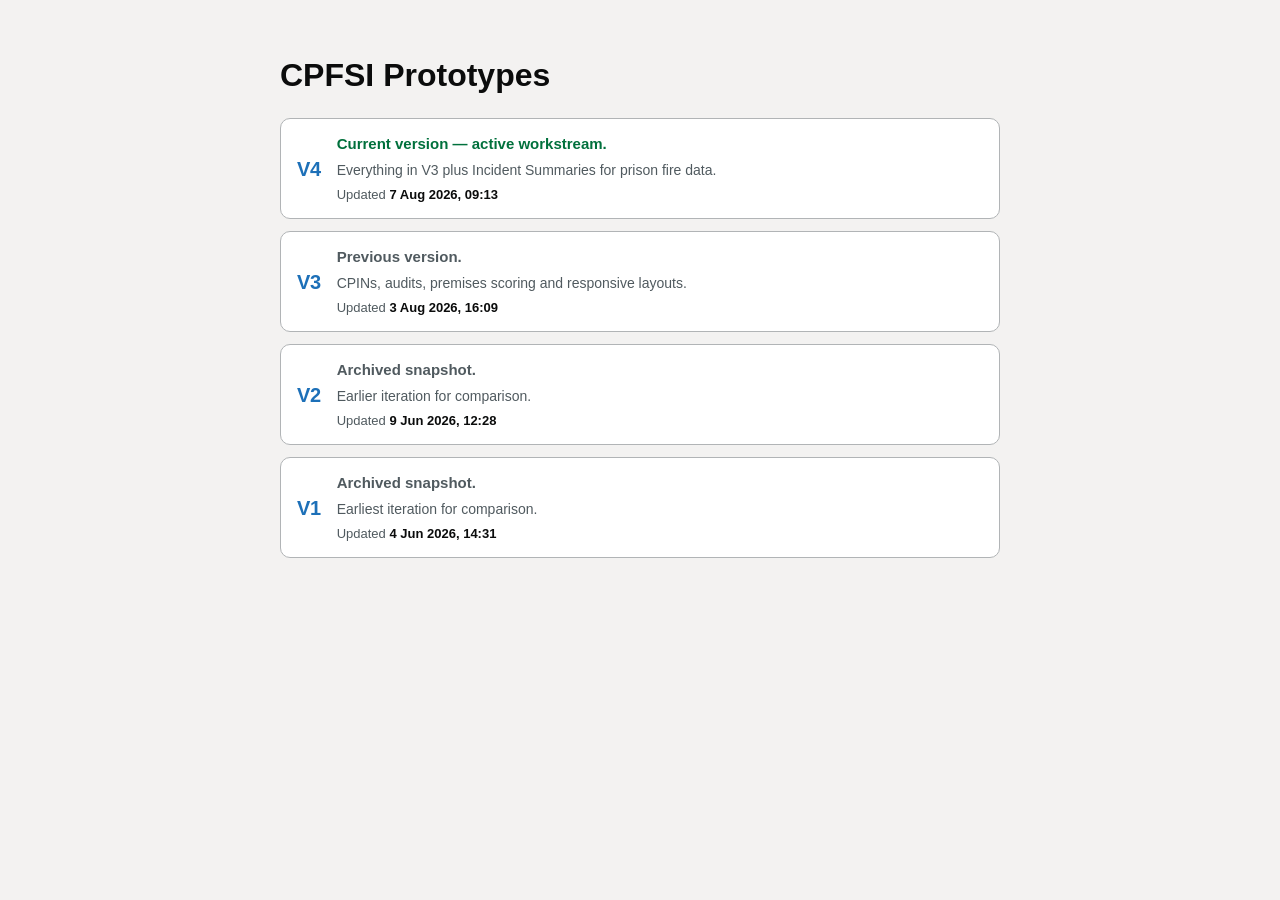
==== index.html @ bd9b595c "Update incident summaries and UI components in v4. Change storage key to v4, add new premises and fi" ====
<!doctype html>
<html lang="en-GB">
<head>
  <meta charset="utf-8">
  <meta name="viewport" content="width=device-width, initial-scale=1">
  <title>CPFSI Prototypes</title>
  <style>
    :root {
      color-scheme: light;
      --bg: #f3f2f1;
      --card: #ffffff;
      --text: #0b0c0c;
      --muted: #505a5f;
      --border: #b1b4b6;
      --link: #1d70b8;
      --link-hover: #003078;
      --green: #00703c;
    }

    * { box-sizing: border-box; }

    body {
      margin: 0;
      font-family: Arial, sans-serif;
      background: var(--bg);
      color: var(--text);
      line-height: 1.5;
    }

    main {
      max-width: 760px;
      margin: 56px auto;
      padding: 0 20px;
    }

    h1 {
      margin: 0 0 24px;
      font-size: 2rem;
      line-height: 1.2;
    }

    ul {
      list-style: none;
      margin: 0;
      padding: 0;
      display: grid;
      gap: 12px;
    }

    .prototype-card {
      display: grid;
      grid-template-columns: auto 1fr;
      gap: 4px 16px;
      align-items: center;
      background: var(--card);
      border: 1px solid var(--border);
      border-radius: 10px;
      padding: 14px 16px;
      text-decoration: none;
      color: inherit;
      transition: border-color 120ms ease, box-shadow 120ms ease;
    }

    a.prototype-card:hover {
      border-color: var(--link);
      box-shadow: 0 2px 8px rgba(11, 12, 12, 0.08);
    }

    a.prototype-card:hover .prototype-version {
      color: var(--link-hover);
      text-decoration: underline;
    }

    .prototype-version {
      grid-row: 1 / 4;
      font-size: 1.25rem;
      font-weight: 700;
      color: var(--link);
      letter-spacing: -0.02em;
    }

    .prototype-audience {
      font-size: 0.9375rem;
      font-weight: 600;
      color: var(--muted);
    }

    .prototype-card--current .prototype-audience {
      color: var(--green);
    }

    .prototype-purpose {
      font-size: 0.875rem;
      color: var(--muted);
    }

    .prototype-updated {
      font-size: 0.8125rem;
      color: var(--muted);
      font-variant-numeric: tabular-nums;
    }

    .prototype-updated time {
      font-weight: 600;
      color: var(--text);
    }

  </style>
</head>
<body>
  <main>
    <h1>CPFSI Prototypes</h1>

    <ul>
      <li>
        <a class="prototype-card prototype-card--current" href="/v4/">
          <span class="prototype-version">V4</span>
          <span class="prototype-audience">Current version — active workstream.</span>
          <span class="prototype-purpose">Everything in V3 plus Incident Summaries for prison fire data.</span>
          <span class="prototype-updated" data-build="v4"></span>
        </a>
      </li>
      <li>
        <a class="prototype-card" href="/v3/">
          <span class="prototype-version">V3</span>
          <span class="prototype-audience">Previous version.</span>
          <span class="prototype-purpose">CPINs, audits, premises scoring and responsive layouts.</span>
          <span class="prototype-updated" data-build="v3"></span>
        </a>
      </li>
      <li>
        <a class="prototype-card" href="/v2/">
          <span class="prototype-version">V2</span>
          <span class="prototype-audience">Archived snapshot.</span>
          <span class="prototype-purpose">Earlier iteration for comparison.</span>
          <span class="prototype-updated" data-build="v2"></span>
        </a>
      </li>
      <li>
        <a class="prototype-card" href="/v1/">
          <span class="prototype-version">V1</span>
          <span class="prototype-audience">Archived snapshot.</span>
          <span class="prototype-purpose">Earliest iteration for comparison.</span>
          <span class="prototype-updated" data-build="v1"></span>
        </a>
      </li>
    </ul>
  </main>
  <script>
    // BUILD_STAMPS — update whenever you change the prototype (see .cursor/rules/prototype-build-stamps.mdc).
    const BUILD_STAMPS = {
      v1: '4 Jun 2026, 14:31',
      v2: '9 Jun 2026, 12:28',
      v3: '3 Aug 2026, 16:09',
      v4: '7 Aug 2026, 09:13'
    };

    document.querySelectorAll('[data-build]').forEach(function (el) {
      const stamp = BUILD_STAMPS[el.dataset.build];
      if (!stamp) return;
      el.innerHTML = 'Updated <time datetime="' + stampToDatetime(stamp) + '">' + stamp + '</time>';
    });

    function stampToDatetime(stamp) {
      const m = stamp.match(/^(\d{1,2})\s+(\w+)\s+(\d{4}),\s*(\d{1,2}):(\d{2})$/);
      if (!m) return '';
      const months = { Jan: '01', Feb: '02', Mar: '03', Apr: '04', May: '05', Jun: '06',
        Jul: '07', Aug: '08', Sep: '09', Oct: '10', Nov: '11', Dec: '12' };
      const mon = months[m[2]] || '01';
      const day = m[1].padStart(2, '0');
      const hour = m[4].padStart(2, '0');
      return m[3] + '-' + mon + '-' + day + 'T' + hour + ':' + m[5];
    }
  </script>
</body>
</html>
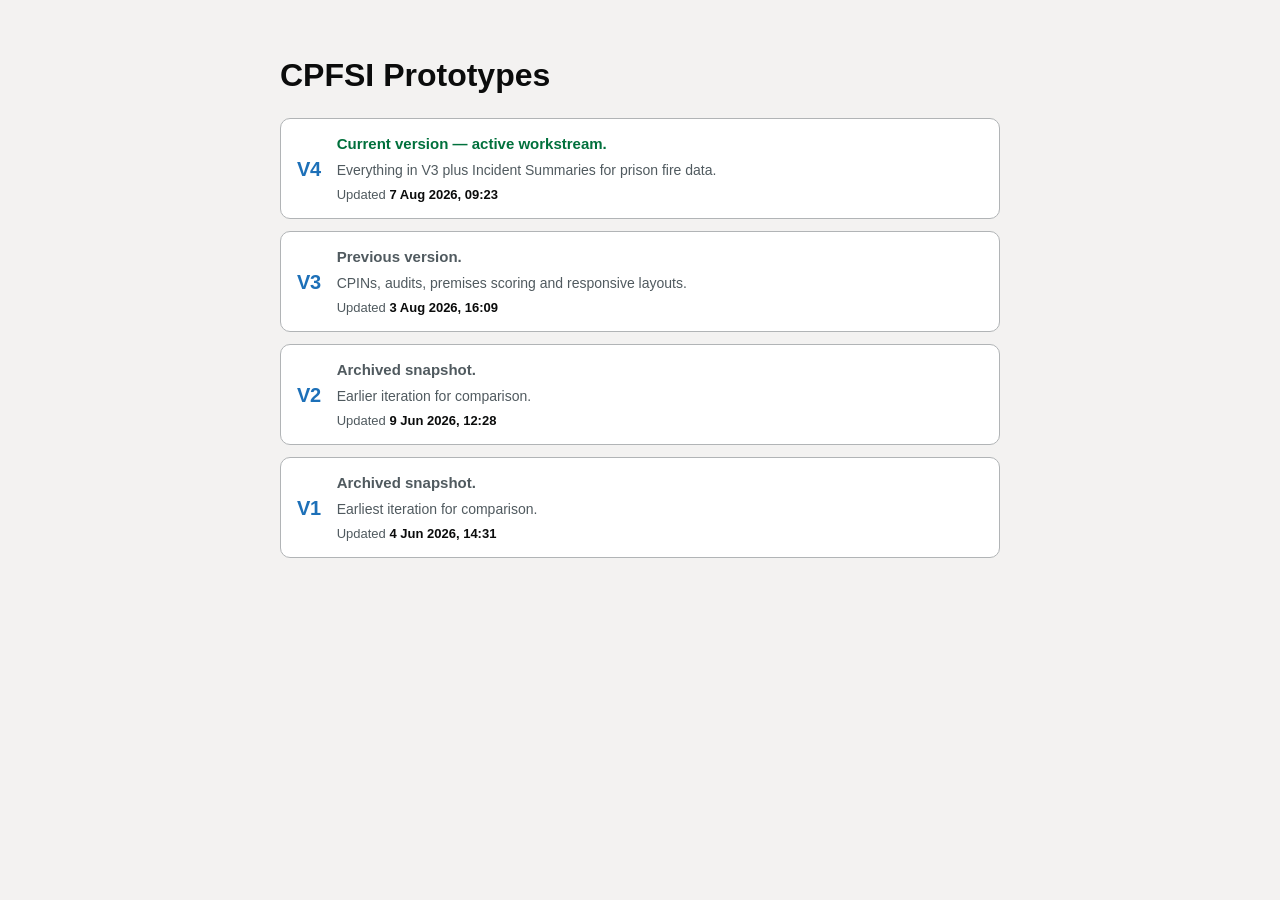
==== commit 61f61761: "Update incident summaries and batch selection functionality in v4. Introduce a new method to reconci" ====
--- a/index.html
+++ b/index.html
@@ -152,7 +152,7 @@
       v1: '4 Jun 2026, 14:31',
       v2: '9 Jun 2026, 12:28',
       v3: '3 Aug 2026, 16:09',
-      v4: '7 Aug 2026, 09:13'
+      v4: '7 Aug 2026, 09:23'
     };
 
     document.querySelectorAll('[data-build]').forEach(function (el) {
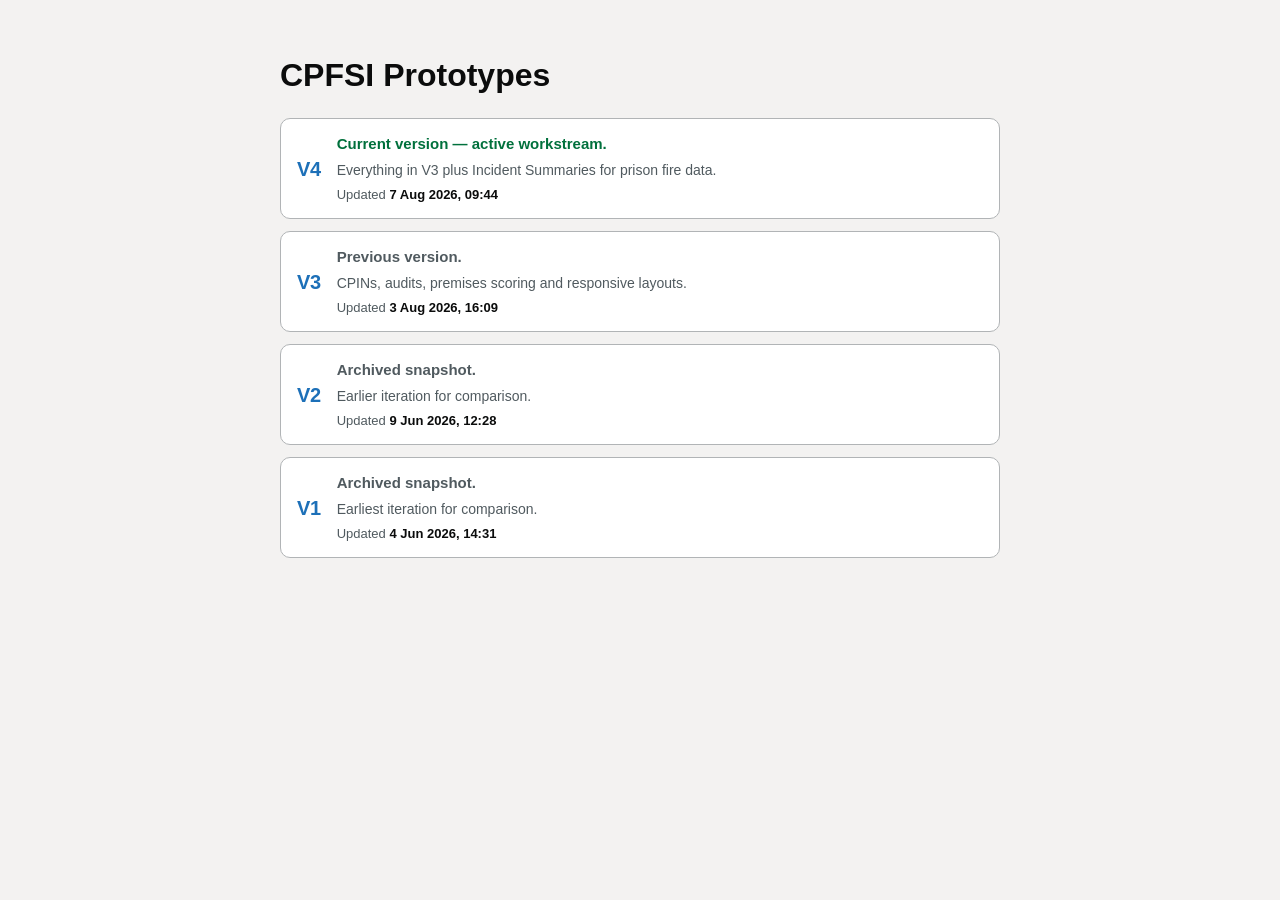
==== commit 8c79f80a: "Update incident summary tile color in v4 and adjust build timestamp in index.html. Introduce a new b" ====
--- a/index.html
+++ b/index.html
@@ -152,7 +152,7 @@
       v1: '4 Jun 2026, 14:31',
       v2: '9 Jun 2026, 12:28',
       v3: '3 Aug 2026, 16:09',
-      v4: '7 Aug 2026, 09:23'
+      v4: '7 Aug 2026, 09:44'
     };
 
     document.querySelectorAll('[data-build]').forEach(function (el) {
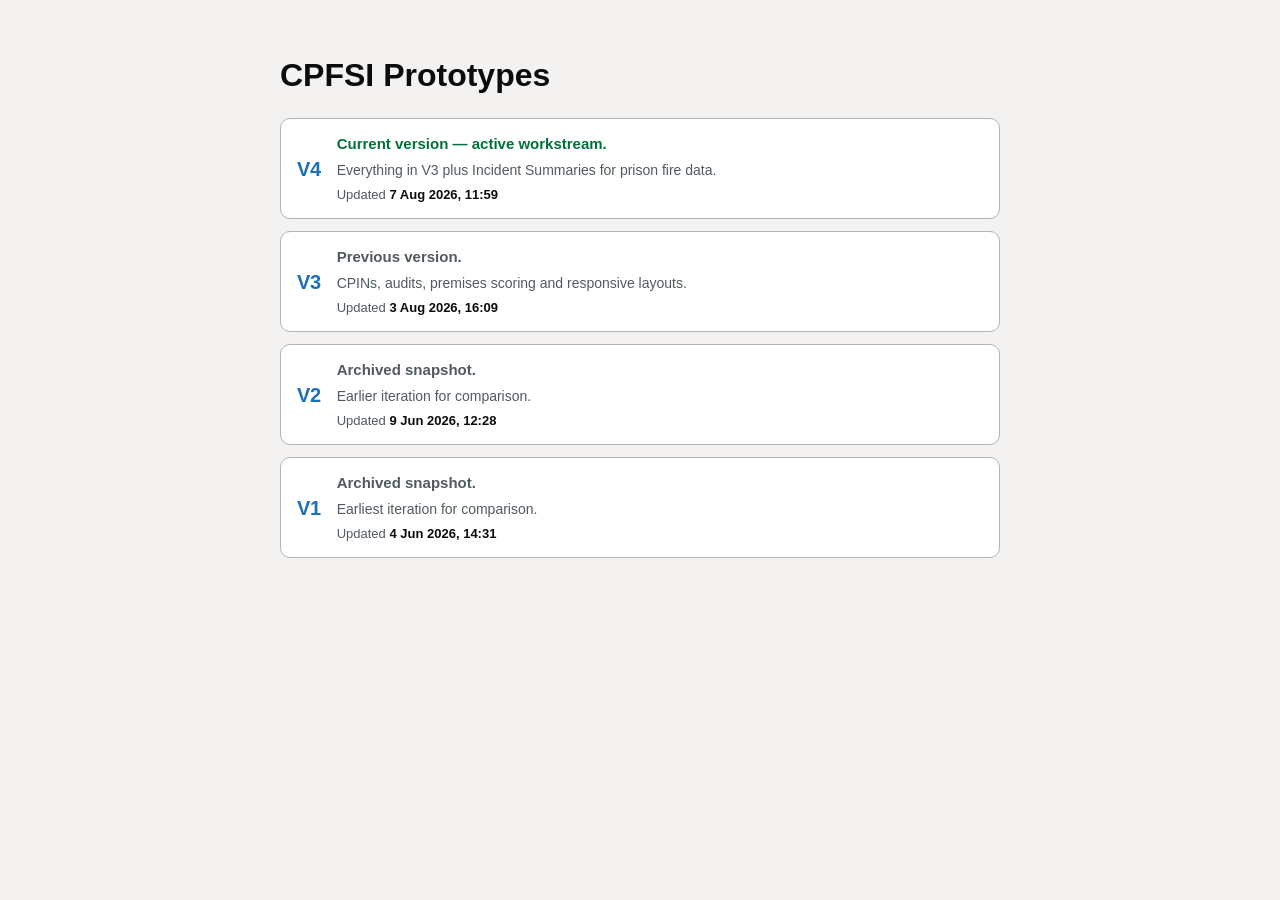
==== commit 869ac38f: "Update incident summaries in v4 to include new scoring categories and adjust injury tracking. Increm" ====
--- a/index.html
+++ b/index.html
@@ -152,7 +152,7 @@
       v1: '4 Jun 2026, 14:31',
       v2: '9 Jun 2026, 12:28',
       v3: '3 Aug 2026, 16:09',
-      v4: '7 Aug 2026, 09:44'
+      v4: '7 Aug 2026, 11:59'
     };
 
     document.querySelectorAll('[data-build]').forEach(function (el) {
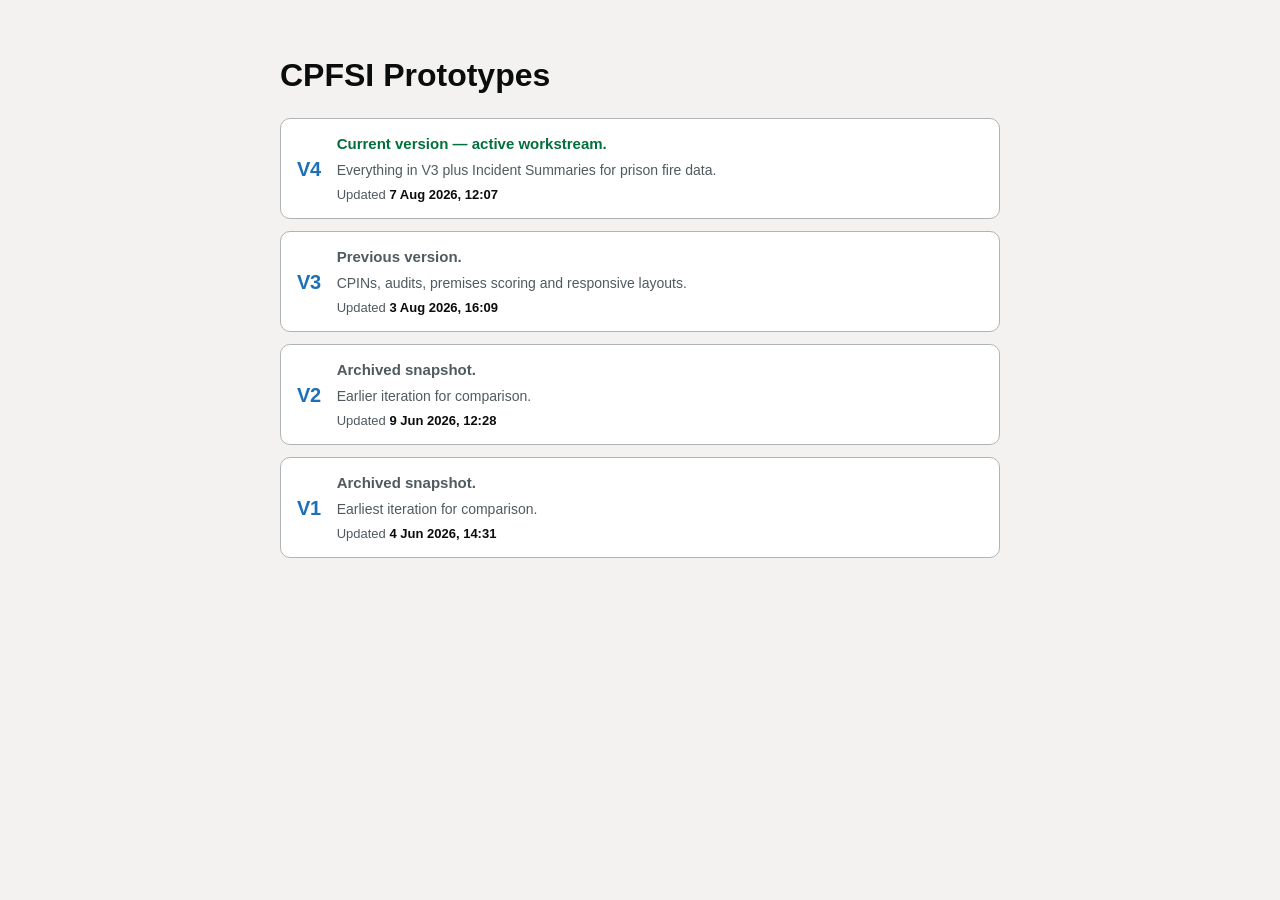
==== commit 99ed3917: "Update incident summaries in v4 to include new ignition source categories and adjust existing record" ====
--- a/index.html
+++ b/index.html
@@ -152,7 +152,7 @@
       v1: '4 Jun 2026, 14:31',
       v2: '9 Jun 2026, 12:28',
       v3: '3 Aug 2026, 16:09',
-      v4: '7 Aug 2026, 11:59'
+      v4: '7 Aug 2026, 12:07'
     };
 
     document.querySelectorAll('[data-build]').forEach(function (el) {
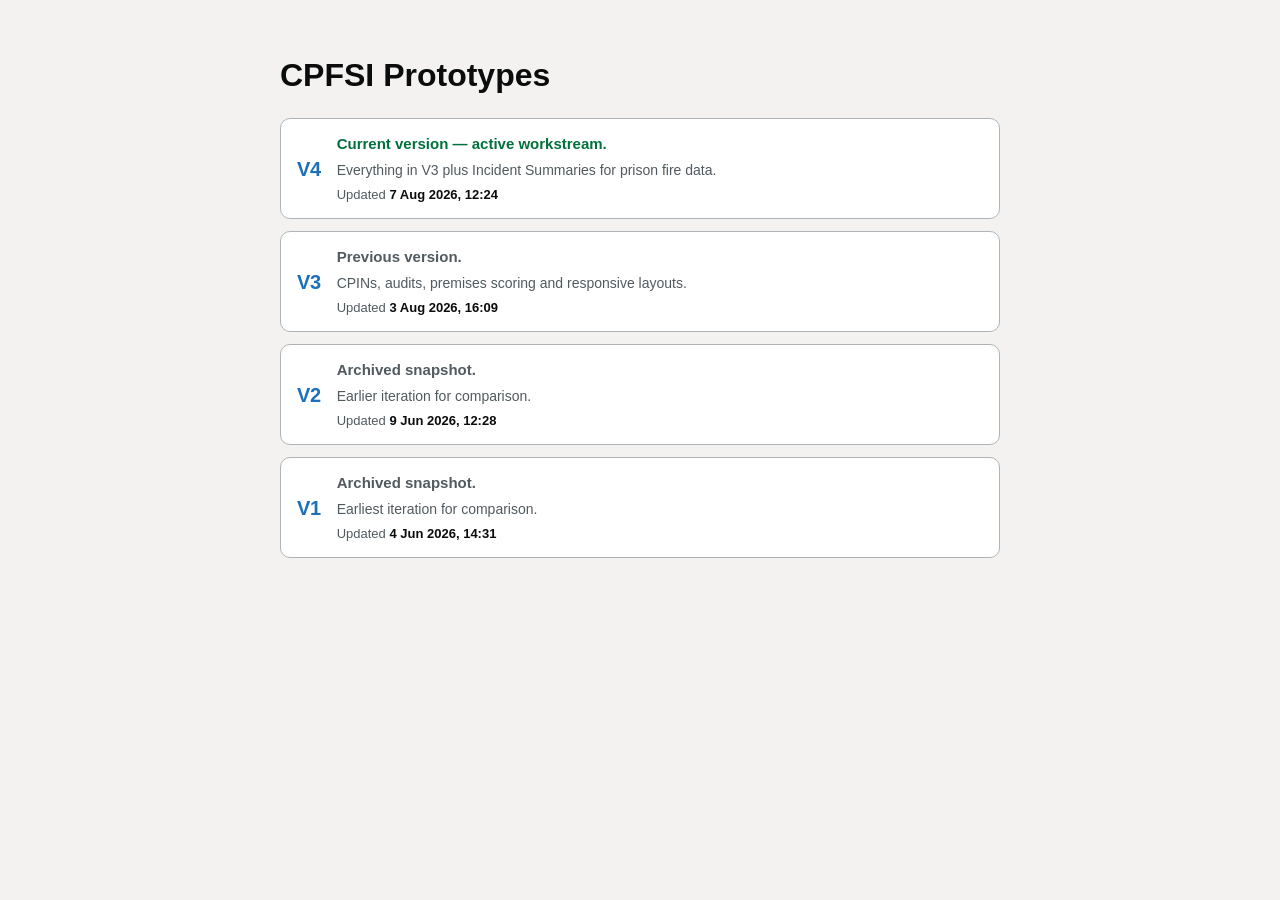
==== commit b8d1fb1f: "Update incident summaries in v4 to include new fire incident categories and adjust existing records " ====
--- a/index.html
+++ b/index.html
@@ -152,7 +152,7 @@
       v1: '4 Jun 2026, 14:31',
       v2: '9 Jun 2026, 12:28',
       v3: '3 Aug 2026, 16:09',
-      v4: '7 Aug 2026, 12:07'
+      v4: '7 Aug 2026, 12:24'
     };
 
     document.querySelectorAll('[data-build]').forEach(function (el) {
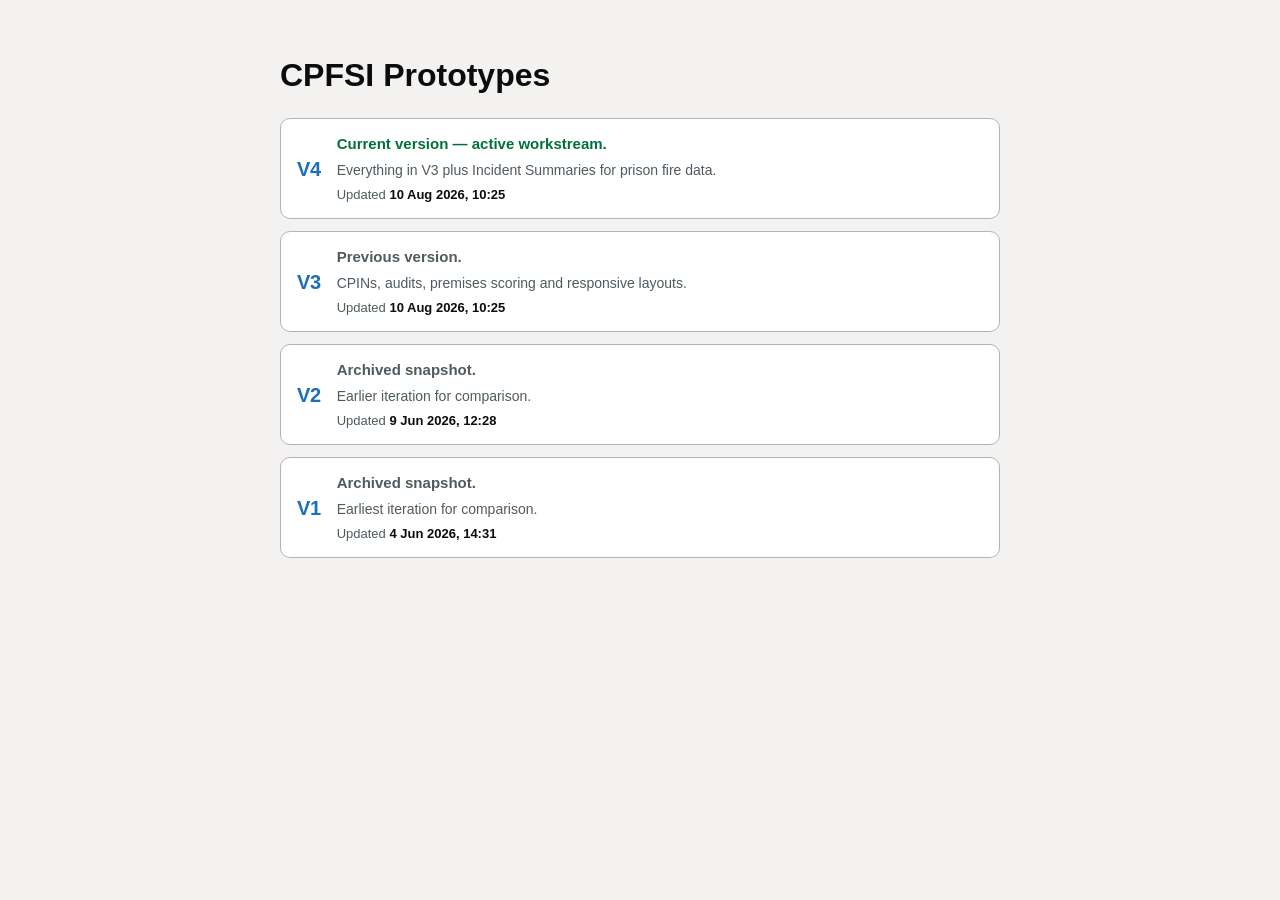
==== commit bc0b7072: "Update build timestamps in index.html for v3 and v4. Introduce adminPremisesClassificationLabel func" ====
--- a/index.html
+++ b/index.html
@@ -151,8 +151,8 @@
     const BUILD_STAMPS = {
       v1: '4 Jun 2026, 14:31',
       v2: '9 Jun 2026, 12:28',
-      v3: '3 Aug 2026, 16:09',
-      v4: '7 Aug 2026, 12:24'
+      v3: '10 Aug 2026, 10:25',
+      v4: '10 Aug 2026, 10:25'
     };
 
     document.querySelectorAll('[data-build]').forEach(function (el) {
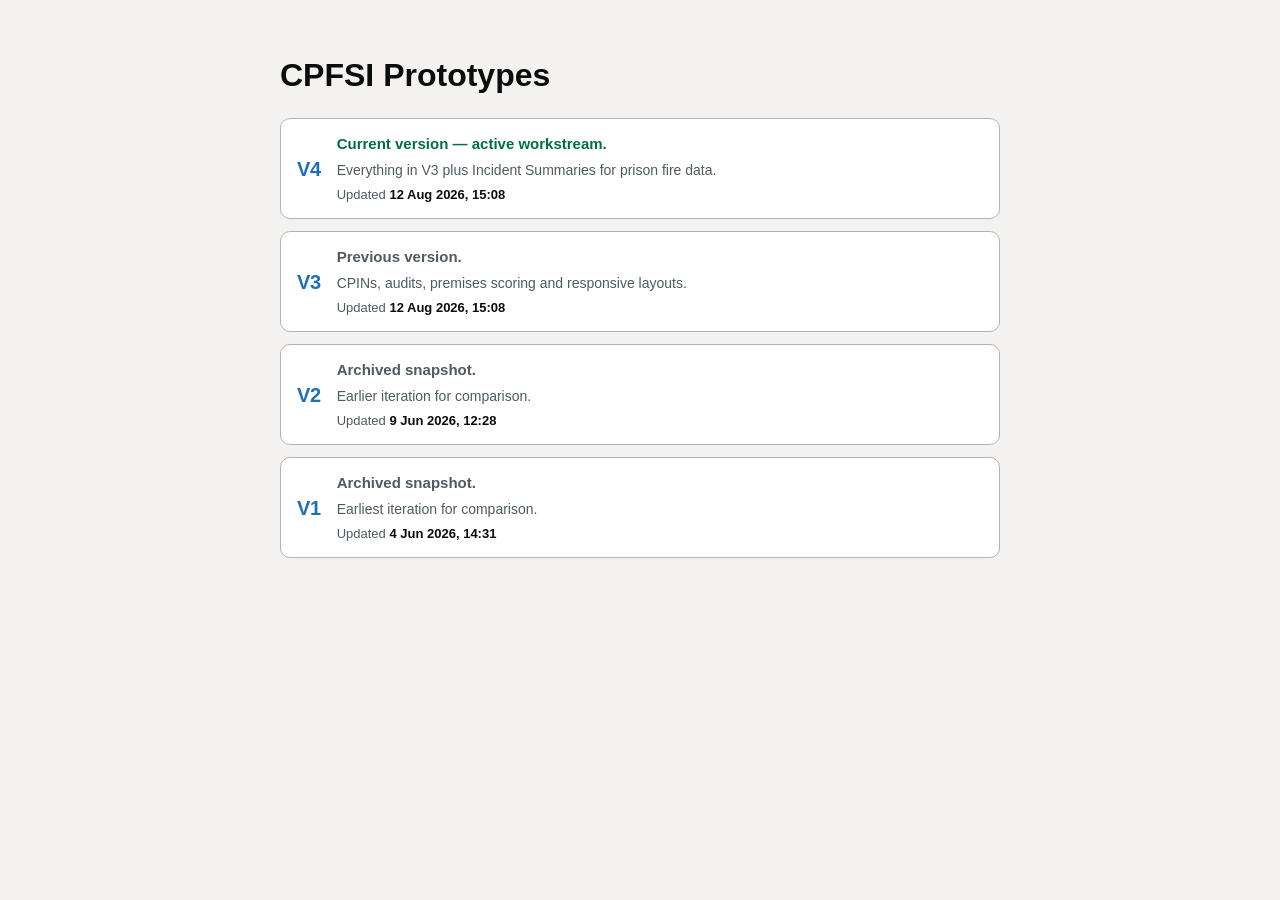
==== commit a9c0f7b2: "Add prototype site map and ignore local PDF tooling." ====
--- a/index.html
+++ b/index.html
@@ -151,8 +151,8 @@
     const BUILD_STAMPS = {
       v1: '4 Jun 2026, 14:31',
       v2: '9 Jun 2026, 12:28',
-      v3: '10 Aug 2026, 10:25',
-      v4: '10 Aug 2026, 10:25'
+      v3: '12 Aug 2026, 15:08',
+      v4: '12 Aug 2026, 15:08'
     };
 
     document.querySelectorAll('[data-build]').forEach(function (el) {
